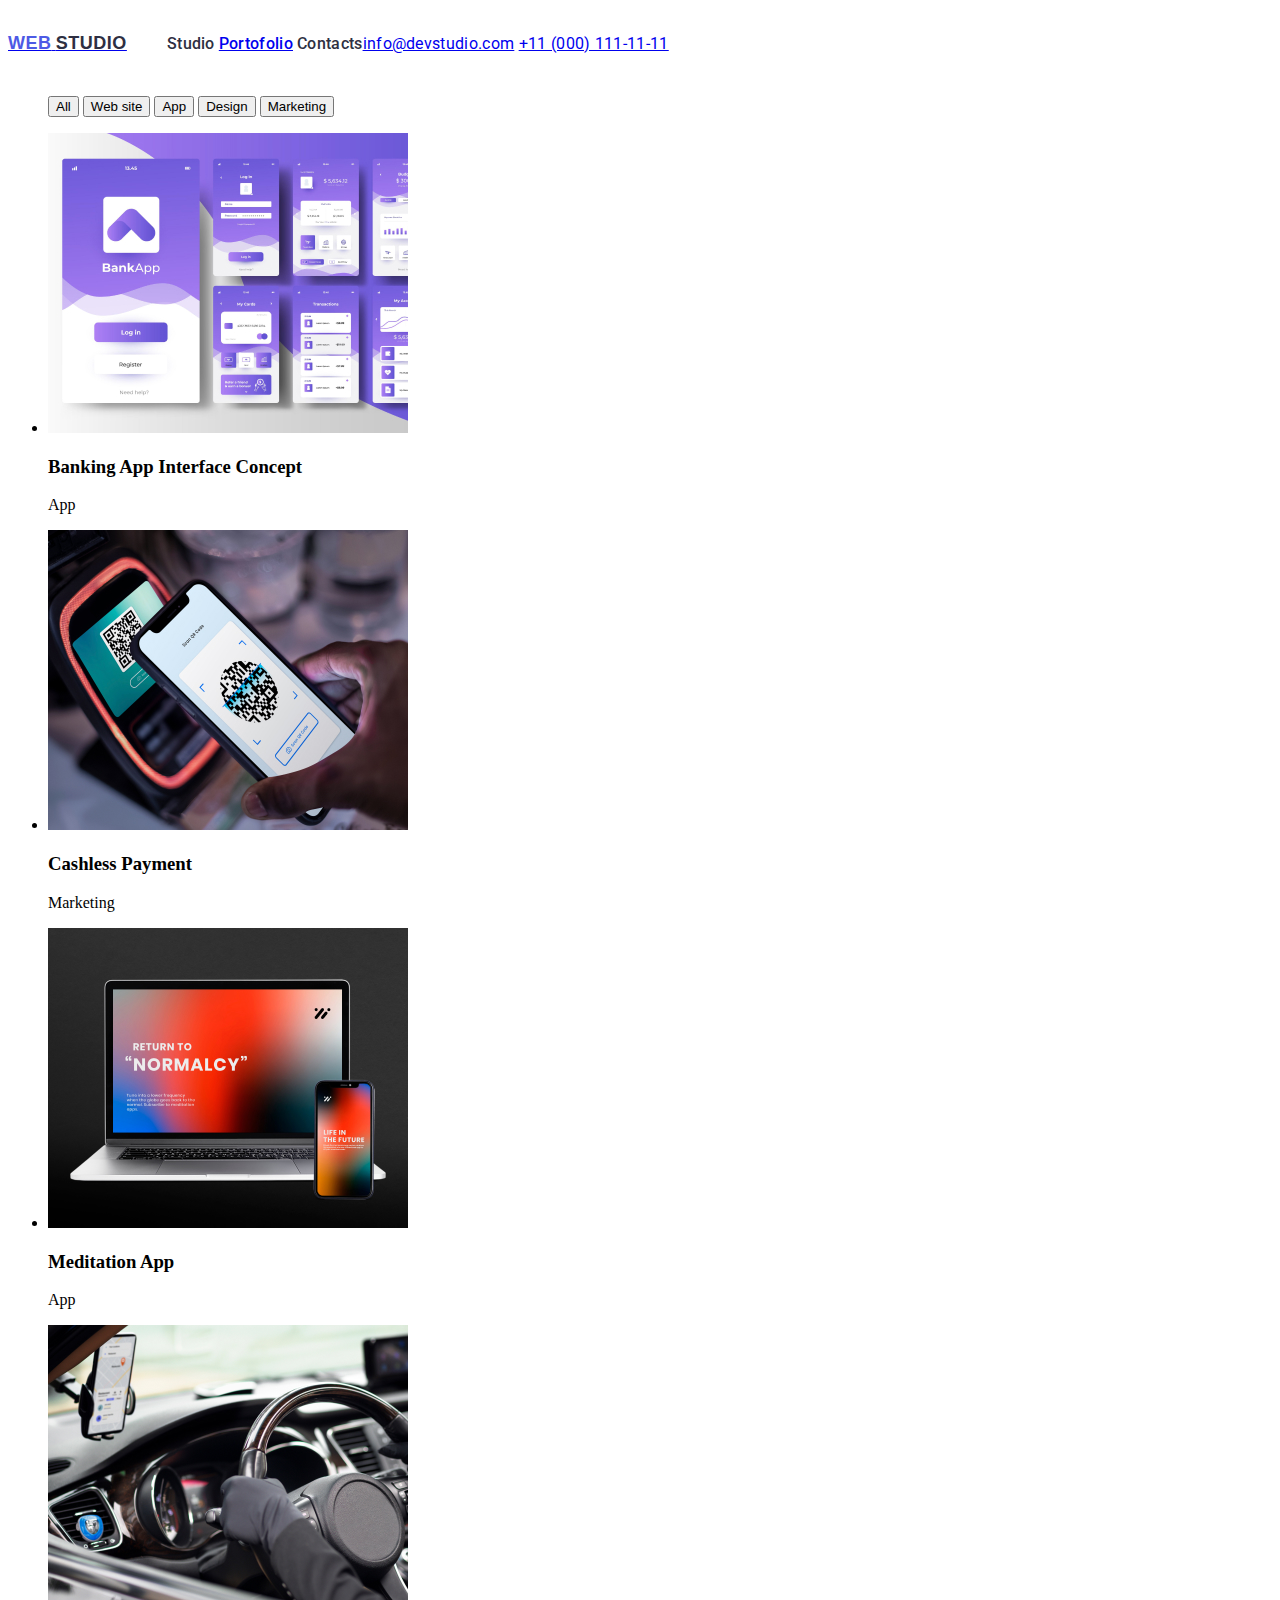
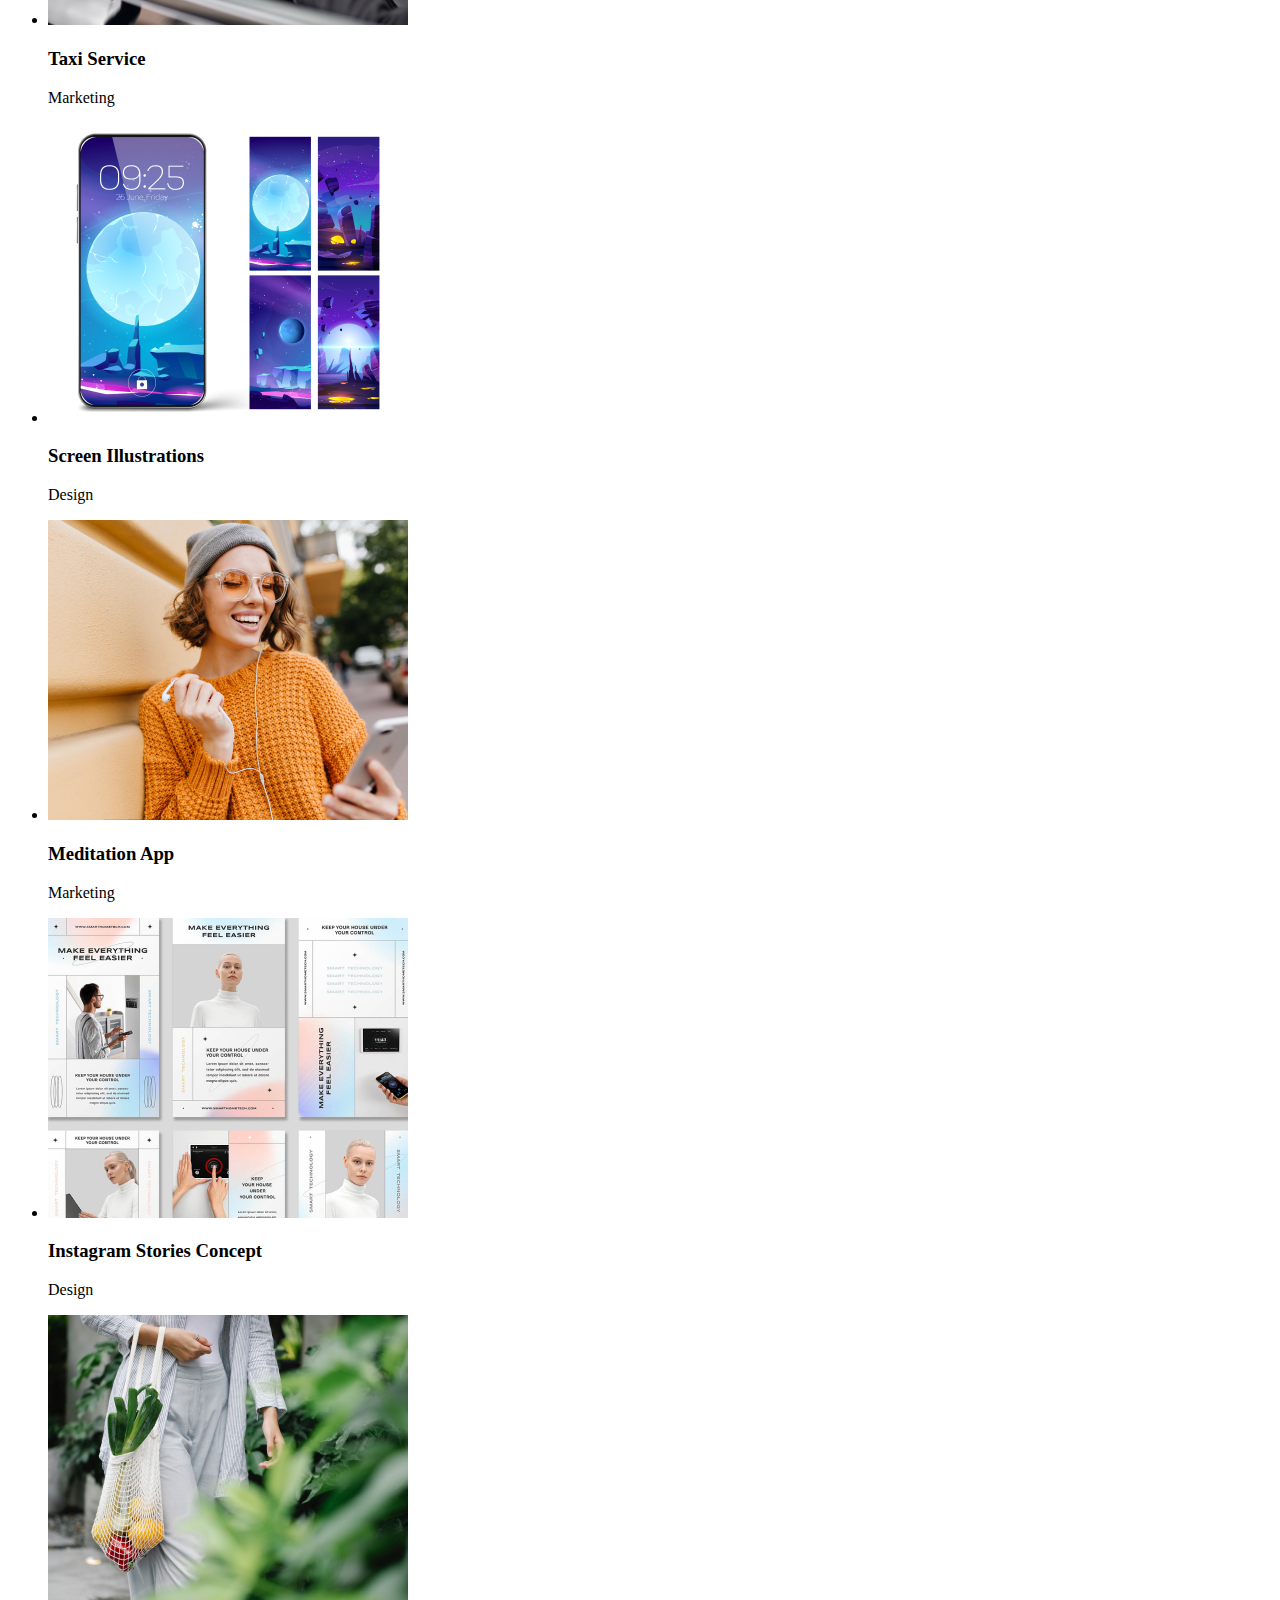
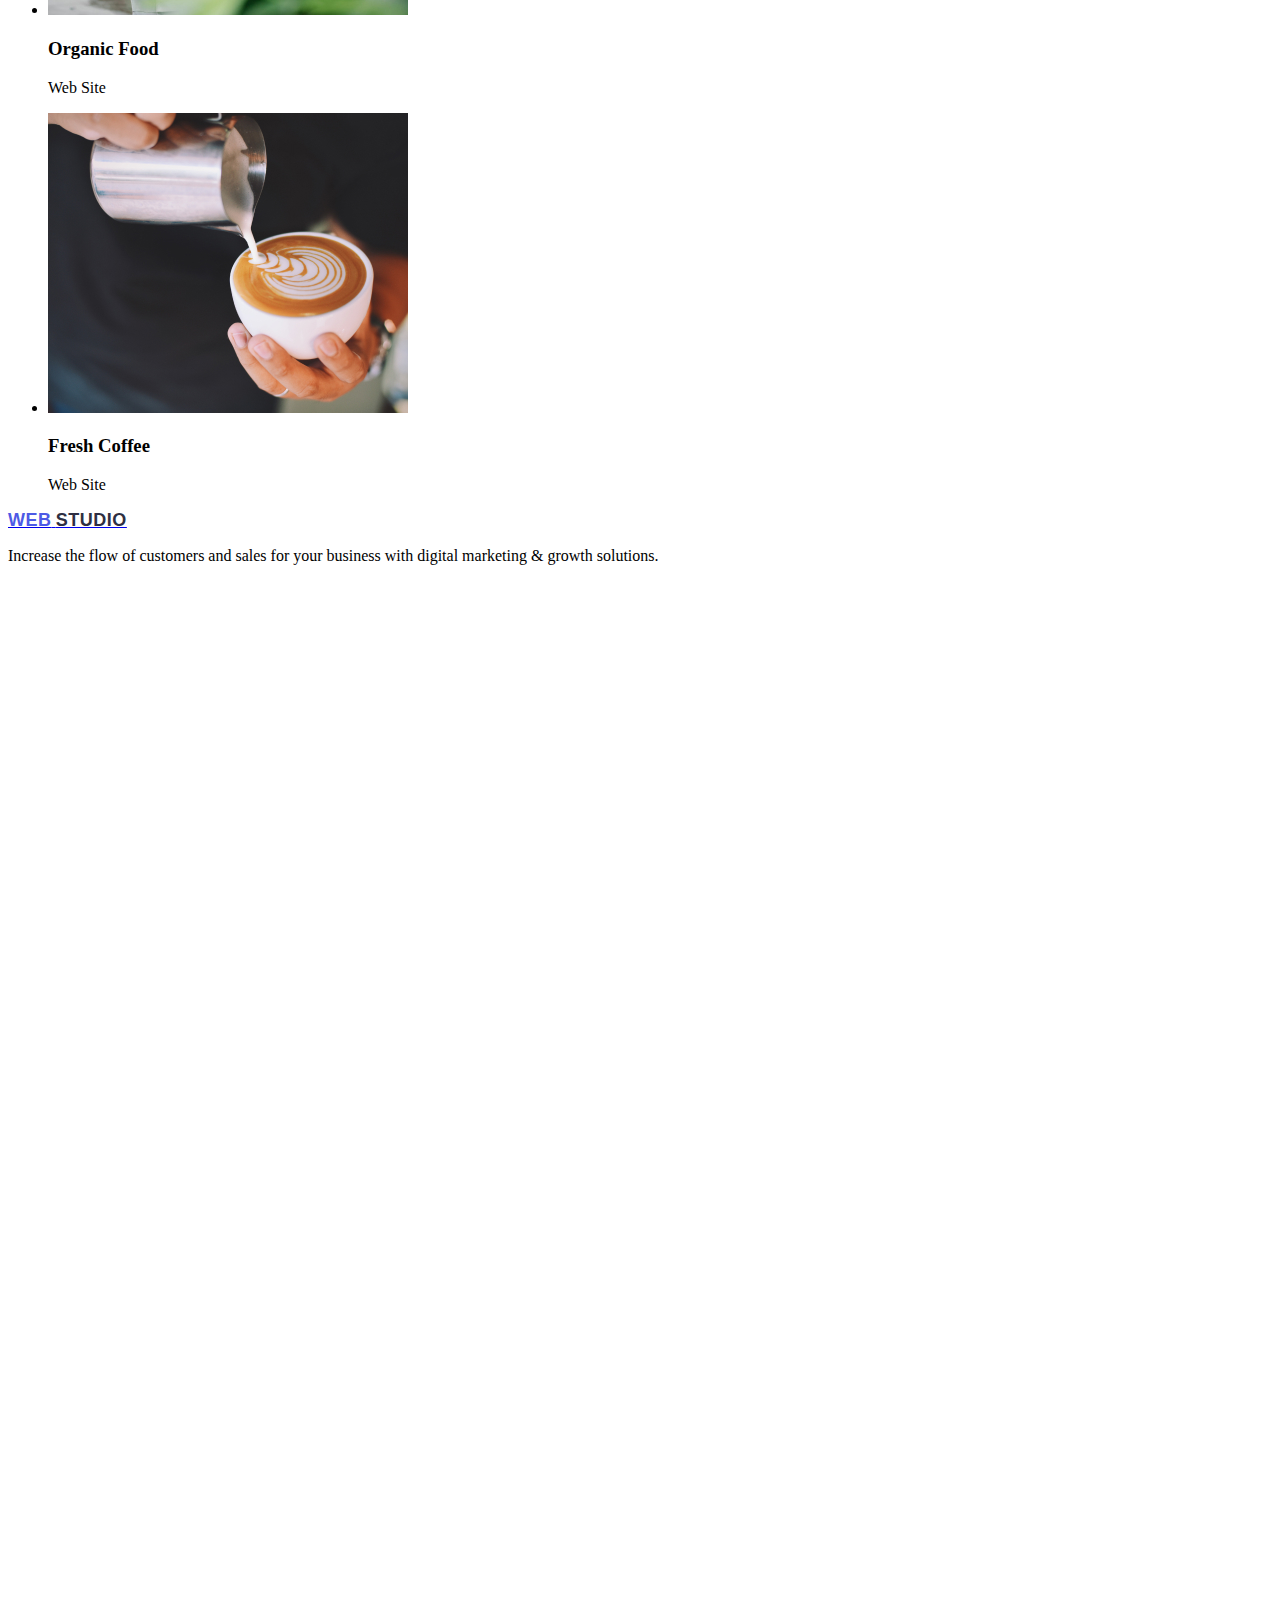
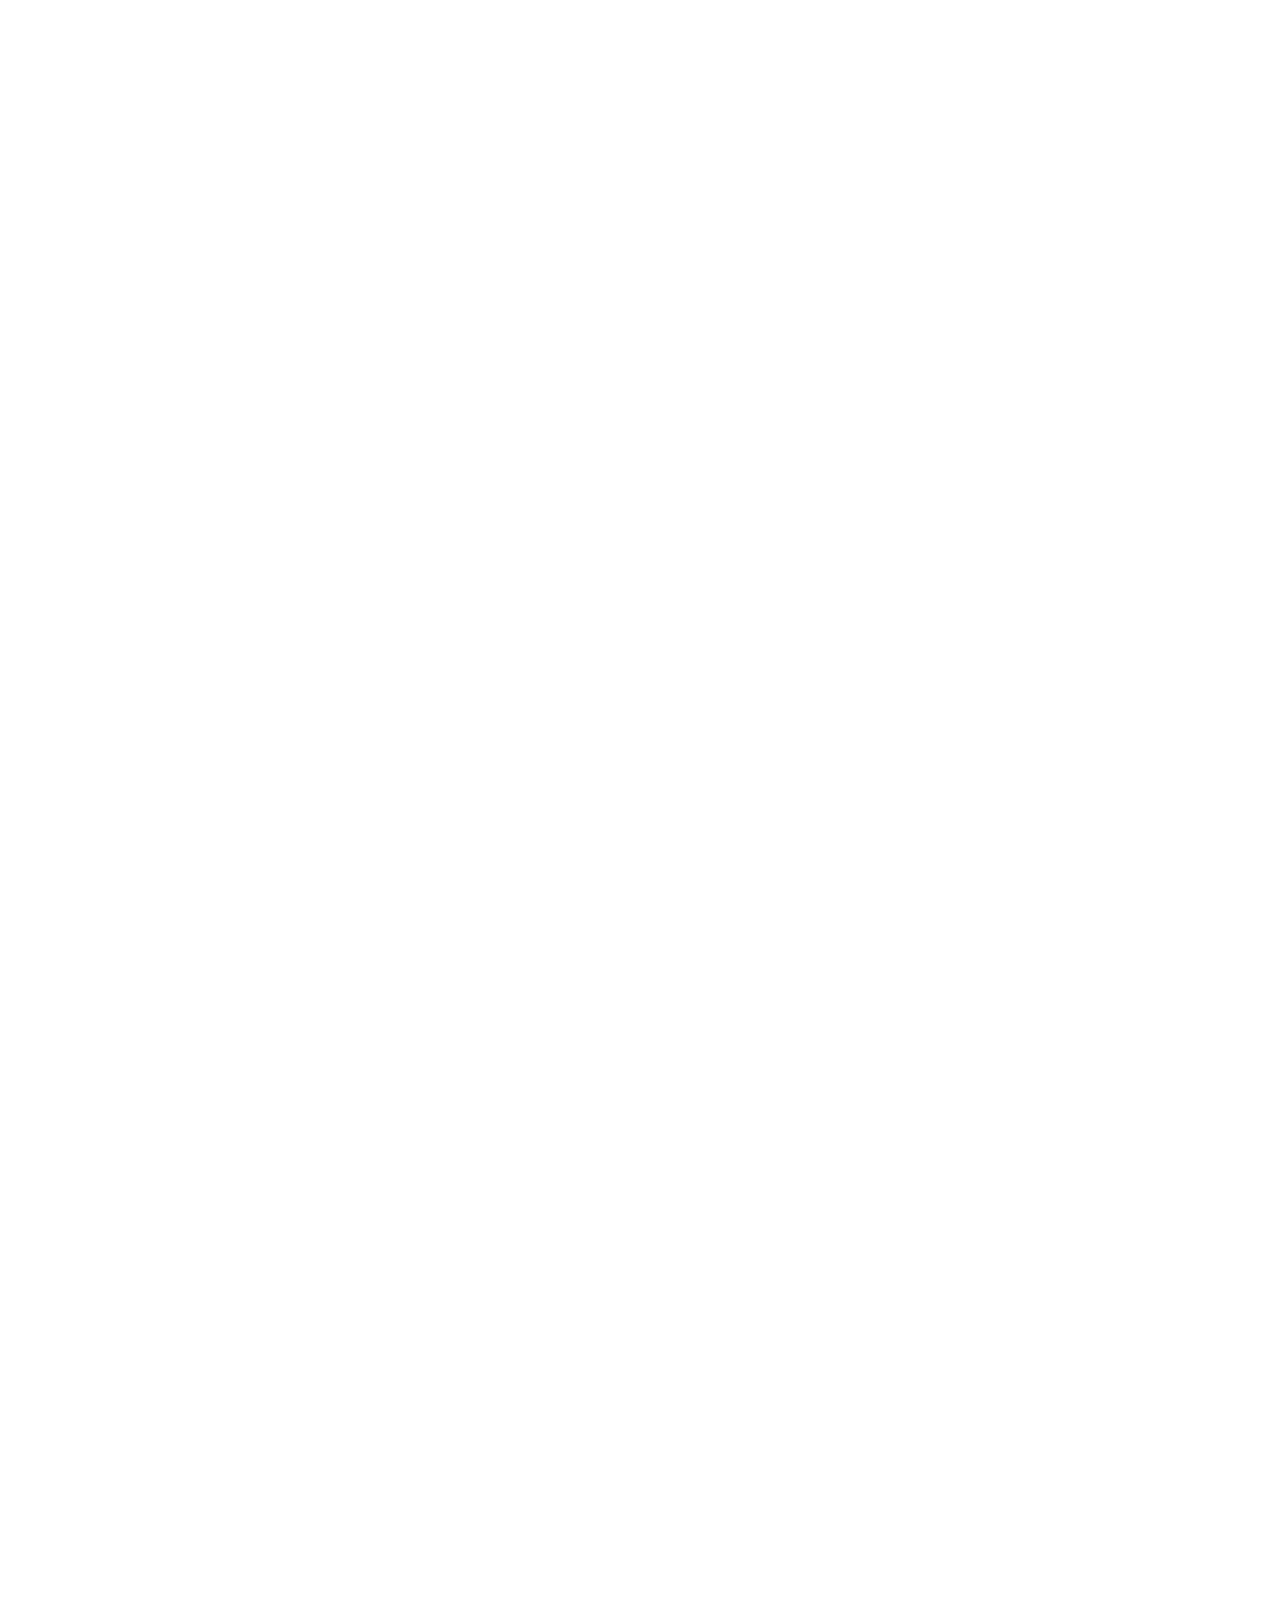
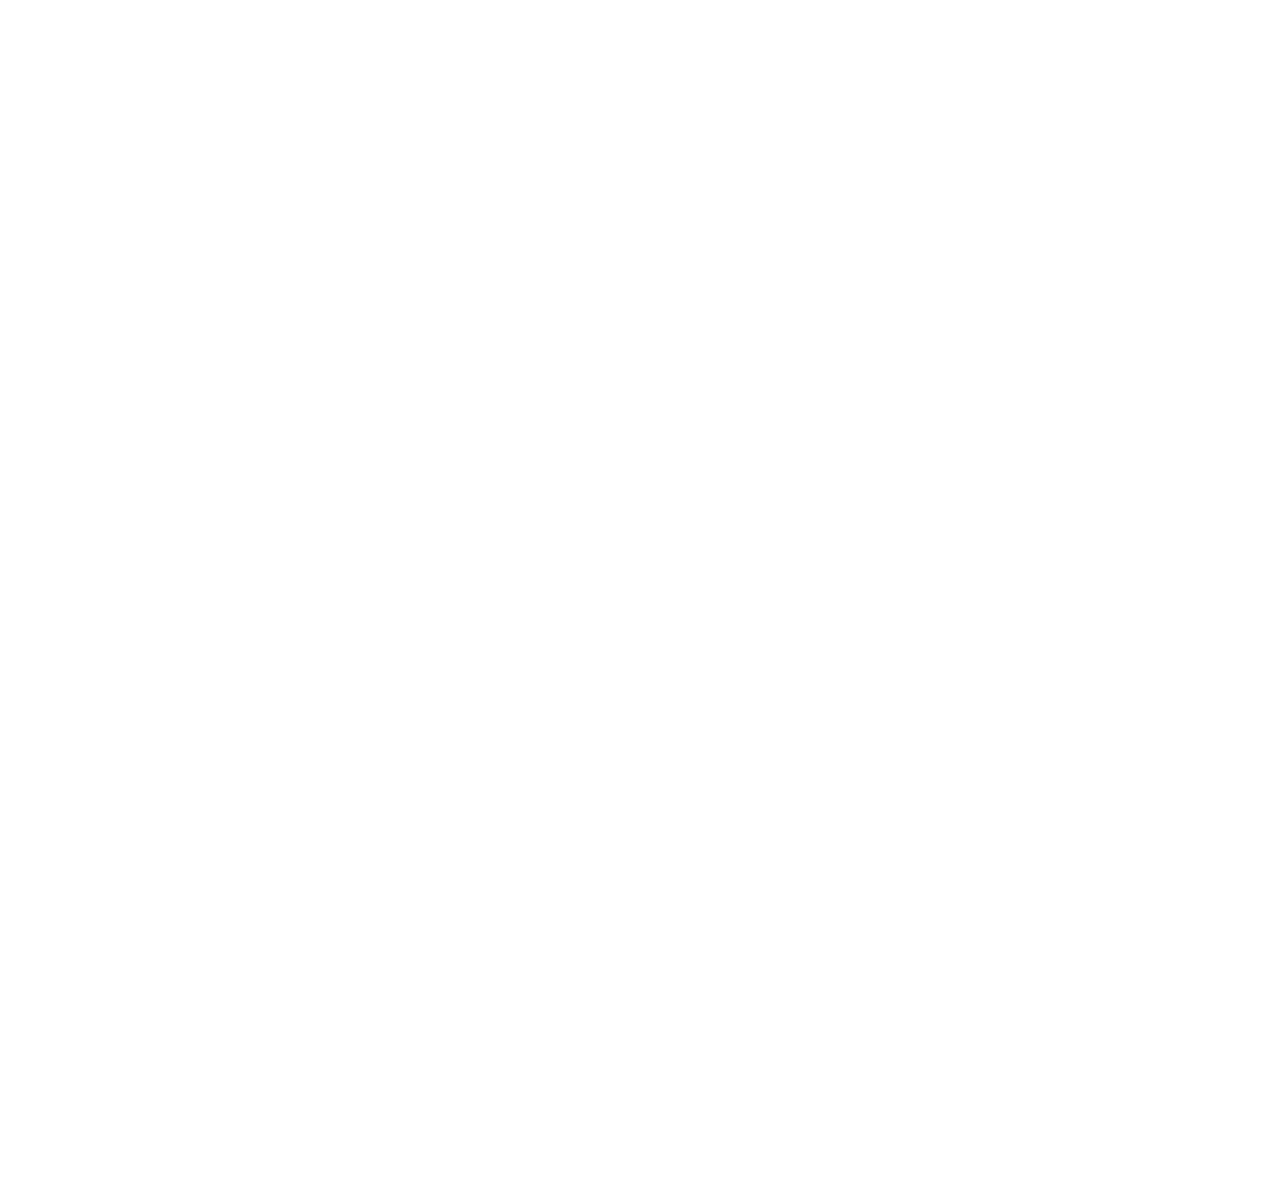
==== portofolio.html @ 5d81a306 "second homework" ====
<!DOCTYPE html>
<html lang="en">

<head>
    <meta charset="UTF-8">
    <meta name="viewport" content="width=device-width, initial-scale=1.0">
    <title>homework</title>
    <link rel="stylesheet" href="css\styles.css" />
    <style type="text/css">
    </style>
    <link rel="preconnect" href="https://fonts.googleapis.com">
    <link rel="preconnect" href="https://fonts.gstatic.com" crossorigin>
    <link href="https://fonts.googleapis.com/css2?family=Roboto:ital,wght@0,100;0,300;0,400;0,500;0,700;0,900;1,100;1,300;1,400;1,500;1,700;1,900&display=swap" rel="stylesheet">
</head>
<header class="global-header">
    <a href="index.html" class="logo">
        <span class="left-blue">WEB</span>
        <span class="right-black">STUDIO</span>
    </a>
    <nav class="top-nav">
        <ul>
            <li>Studio</li>
            <li><a href="portofolio.html"> Portofolio</a></li>
            <li>Contacts</li>
        </ul>
    </nav>
    <section class="main-contacts">
        <a href="mailto" info@devstudio.com>info@devstudio.com</a>
        <a href="tel" +11 (000) 111-11-11>+11 (000) 111-11-11</a>
    </section>
</header>

<body class="hero-section">
    <section class="button-bar">
        <ul>
            <il>
                <button type="button" class="filter-button">All</button>
            </il>
            <il>
                <button type="button" class="filter-button">Web site</button>
            </il>
            <il>
                <button type="button" class="filter-button">App</button>
            </il>
            <il>
                <button type="button" class="filter-button">Design</button>
            </il>
            <il>
                <button type="button" class="filter-button">Marketing</button>
            </il>
        </ul>
        <section class="first-cardrow">
            <ul>
                <li><img src="IMAGES\portofolio.img\img.jpg" alt="Banking-App-Interface-Concept" width="360"></li>
                <h3>Banking App Interface Concept</h3>
                <p>App</p>

                <li><img src="IMAGES\portofolio.img\img (1).jpg" alt="Cashless Payment" width="360"></li>
                <h3>Cashless Payment</h3>
                <p>Marketing</p>

                <li><img src="IMAGES\portofolio.img\img (2).jpg" alt="Meditation App" width="360"></li>
                <h3>Meditation App</h3>
                <p>App</p>
            </ul>
        </section>
        <section class="second-cardrow">
            <ul>
                <li><img src="IMAGES\portofolio.img\img (3).jpg" alt="Taxi Service" width="360"></li>
                <h3>Taxi Service</h3>
                <p>Marketing</p>

                <li><img src="IMAGES\portofolio.img\img (4).jpg" alt="Screen Illustrations" width="360"></li>
                <h3>Screen Illustrations</h3>
                <p>Design</p>

                <li><img src="IMAGES\portofolio.img\img.png" alt="Marketing" width="360"></li>
                <h3>Meditation App</h3>
                <p>Marketing</p>
            </ul>
        </section>
        <section class="tird-cardrow">
            <ul>
                <li><img src="IMAGES\portofolio.img\img (5).jpg" alt="Instagram Stories Concept" width="360">
                </li>
                <h3>Instagram Stories Concept</h3>
                <p>Design</p>

                <li><img src="IMAGES\portofolio.img\img (6).jpg" alt="Organic Food" width="360"></li>
                <h3>Organic Food</h3>
                <p>Web Site</p>

                <li><img src="IMAGES\portofolio.img\img (7).jpg" alt="Fresh Coffee" width="360"></li>
                <h3>Fresh Coffee</h3>
                <p>Web Site</p>
            </ul>
        </section>

</body>
<footer>
    <section class="footer">
        <div>
            <a href="index.html" class="footer-logo">
                <span class="left-blue">WEB</span>
                <span class="right-black">STUDIO</span>
            </a>
            <p>Increase the flow of customers and sales for your business with digital marketing & growth solutions.
            </p>
        </div>

    </section>
</footer>

</html>
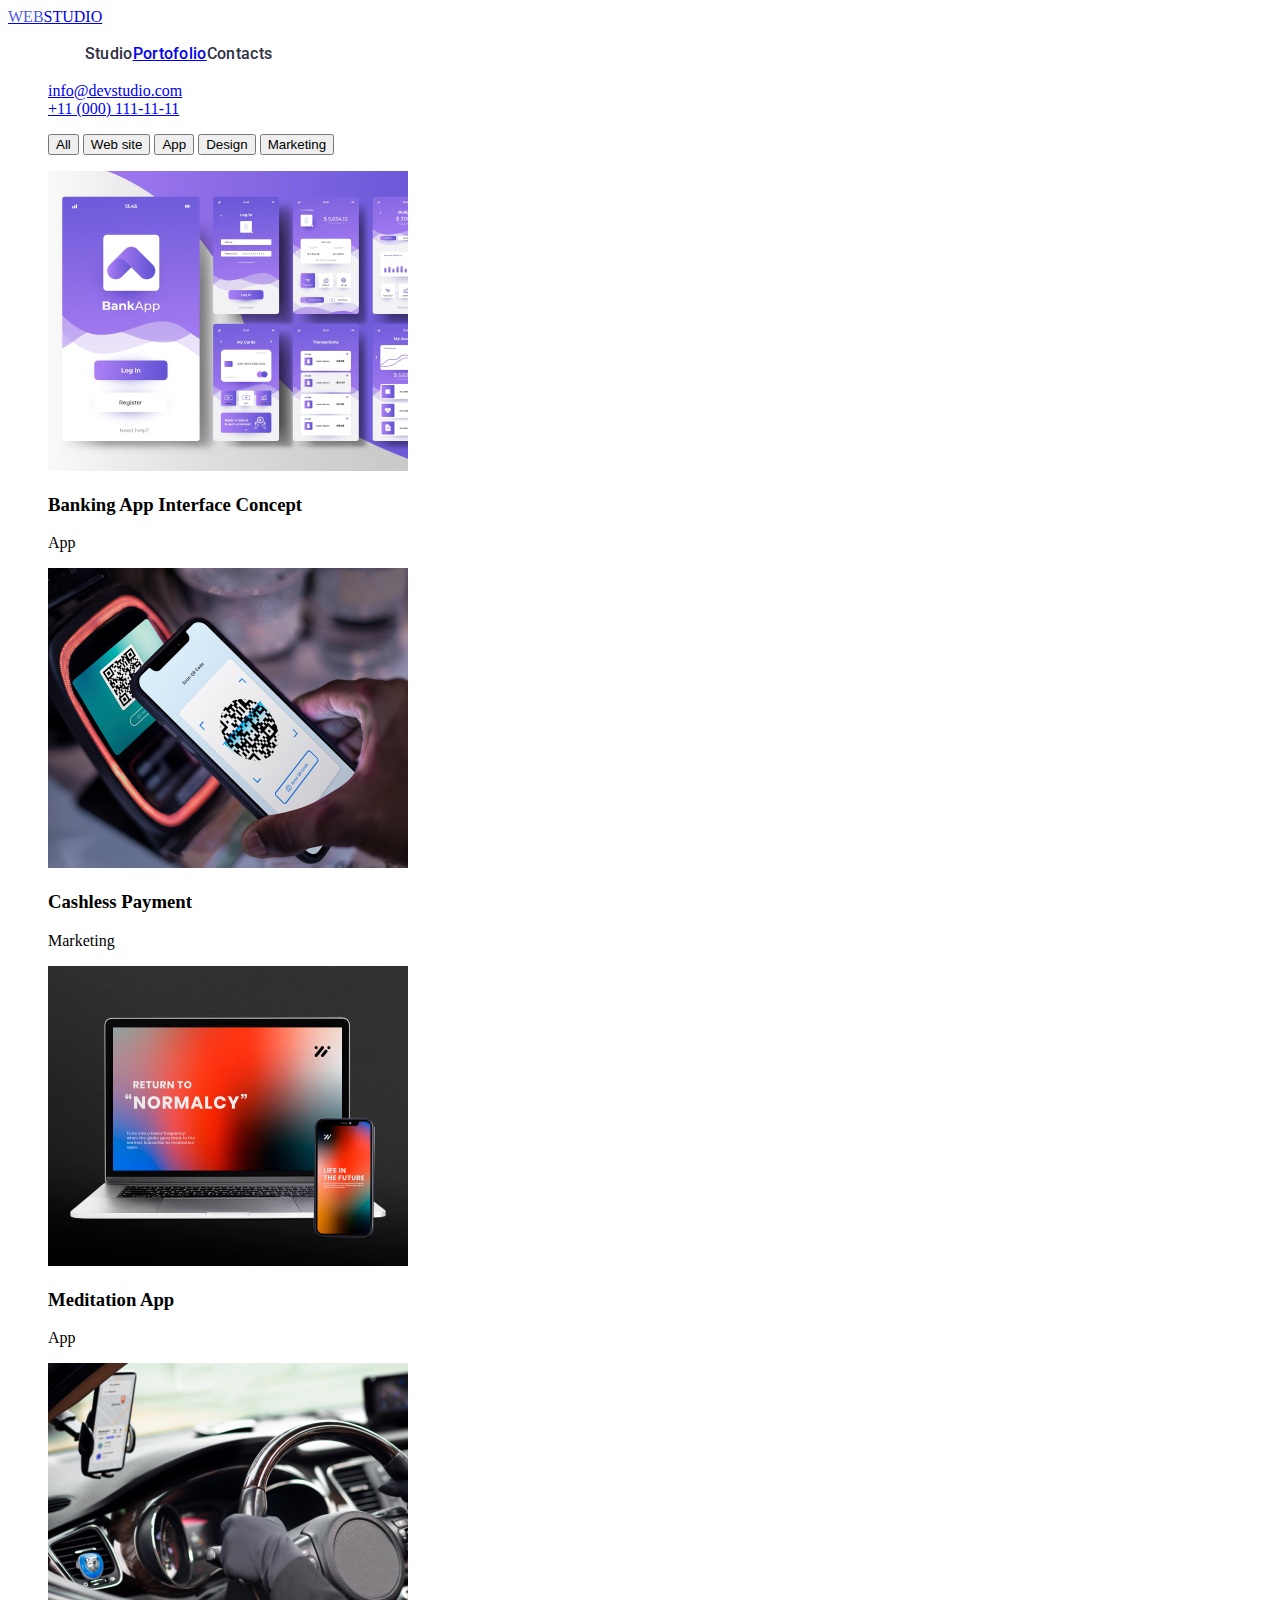
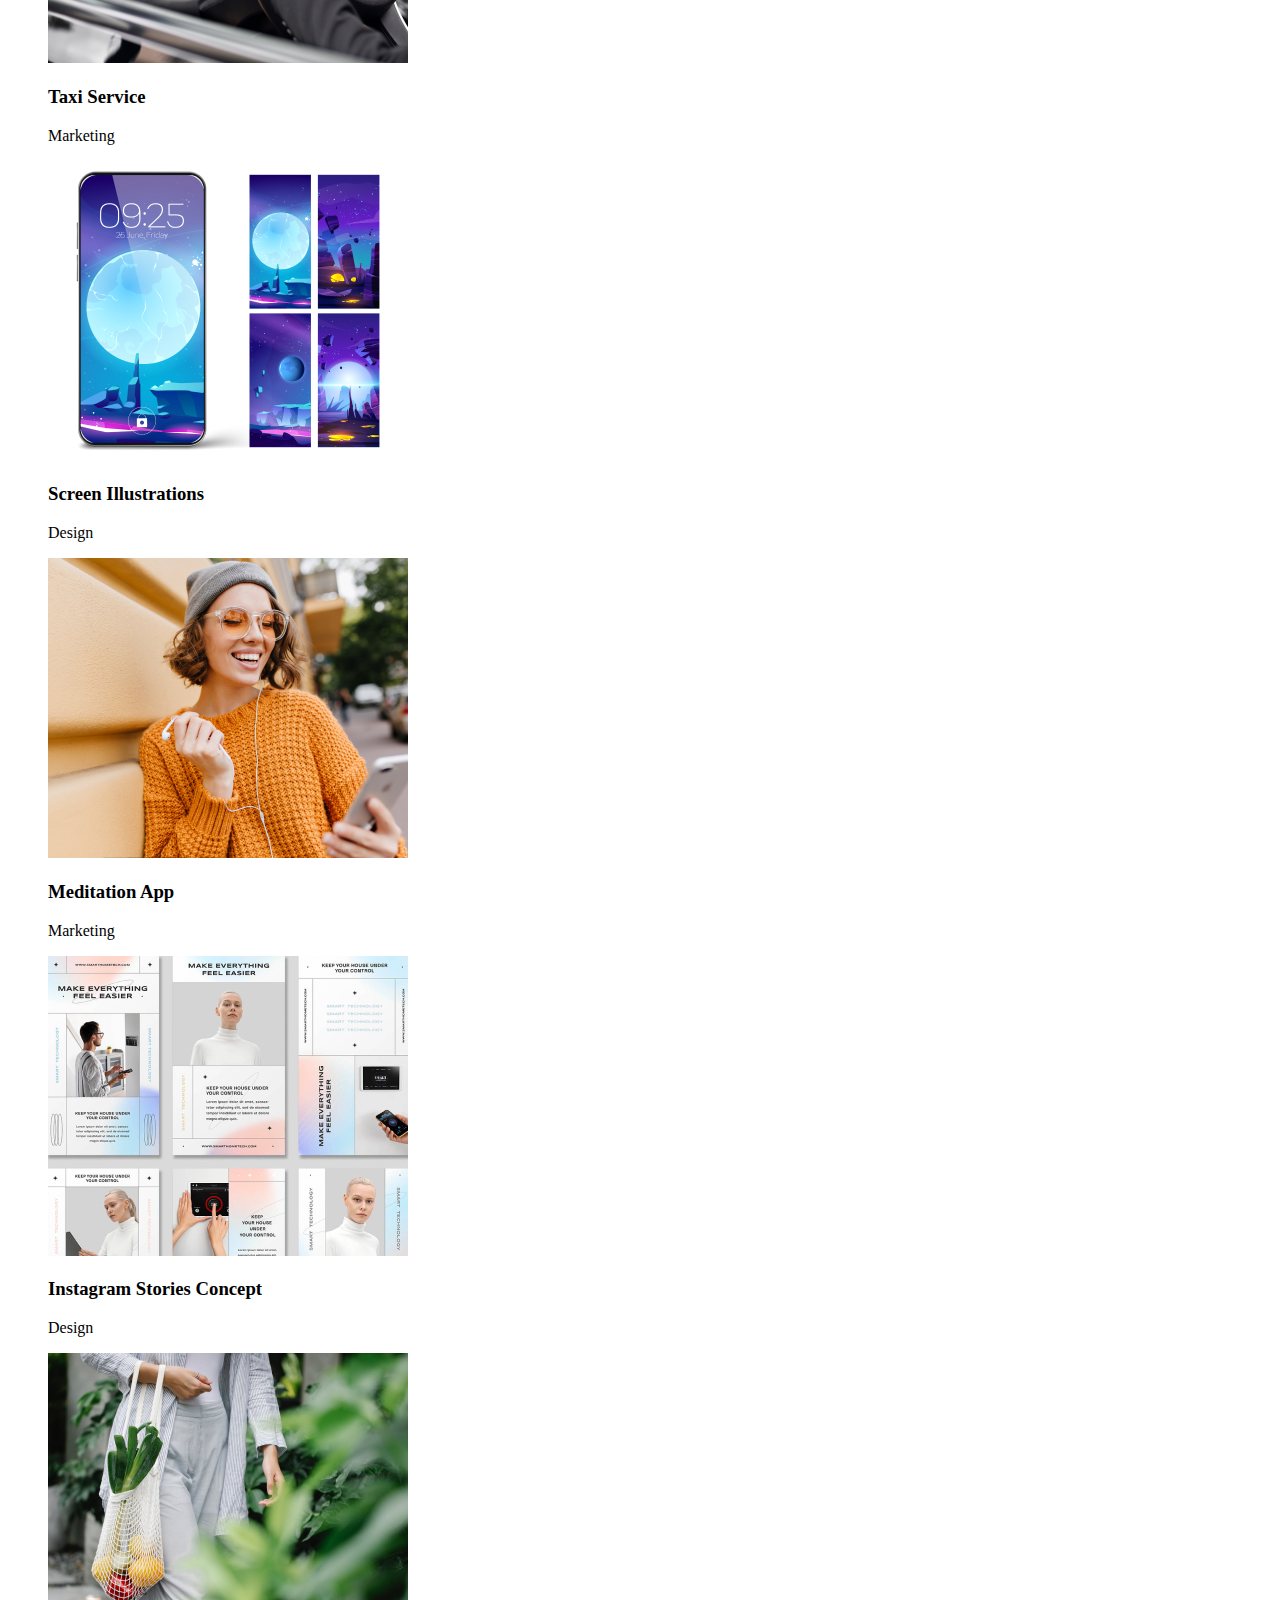
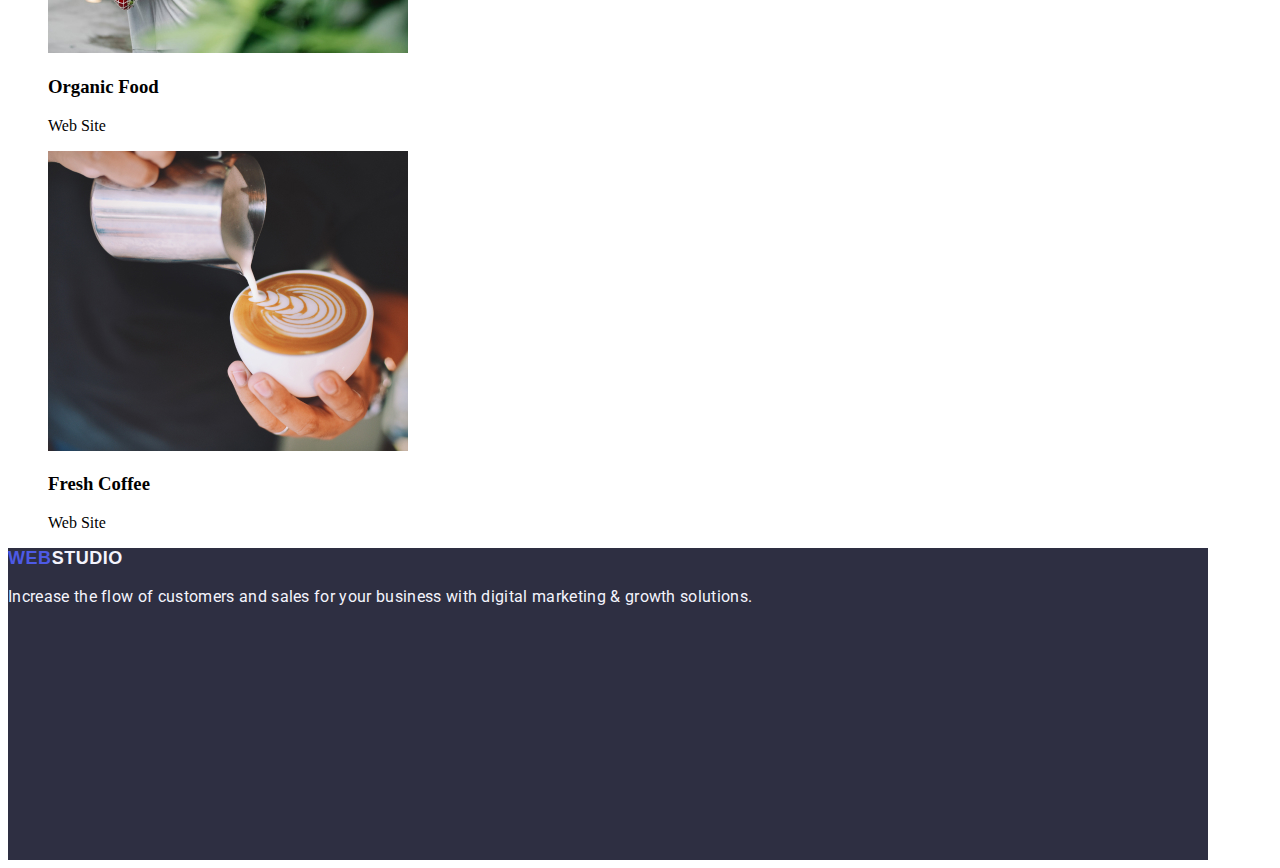
==== commit 3c40d312: "tema 3" ====
--- a/portofolio.html
+++ b/portofolio.html
@@ -10,92 +10,98 @@
     </style>
     <link rel="preconnect" href="https://fonts.googleapis.com">
     <link rel="preconnect" href="https://fonts.gstatic.com" crossorigin>
-    <link href="https://fonts.googleapis.com/css2?family=Roboto:ital,wght@0,100;0,300;0,400;0,500;0,700;0,900;1,100;1,300;1,400;1,500;1,700;1,900&display=swap" rel="stylesheet">
+    <link
+        href="https://fonts.googleapis.com/css2?family=Roboto:ital,wght@0,100;0,300;0,400;0,500;0,700;0,900;1,100;1,300;1,400;1,500;1,700;1,900&display=swap"
+        rel="stylesheet">
 </head>
-<header class="global-header">
-    <a href="index.html" class="logo">
-        <span class="left-blue">WEB</span>
-        <span class="right-black">STUDIO</span>
-    </a>
-    <nav class="top-nav">
-        <ul>
-            <li>Studio</li>
-            <li><a href="portofolio.html"> Portofolio</a></li>
-            <li>Contacts</li>
-        </ul>
-    </nav>
-    <section class="main-contacts">
-        <a href="mailto" info@devstudio.com>info@devstudio.com</a>
-        <a href="tel" +11 (000) 111-11-11>+11 (000) 111-11-11</a>
-    </section>
-</header>
+<!--top line-->
 
-<body class="hero-section">
-    <section class="button-bar">
-        <ul>
-            <il>
-                <button type="button" class="filter-button">All</button>
-            </il>
-            <il>
-                <button type="button" class="filter-button">Web site</button>
-            </il>
-            <il>
-                <button type="button" class="filter-button">App</button>
-            </il>
-            <il>
-                <button type="button" class="filter-button">Design</button>
-            </il>
-            <il>
-                <button type="button" class="filter-button">Marketing</button>
-            </il>
-        </ul>
-        <section class="first-cardrow">
-            <ul>
-                <li><img src="IMAGES\portofolio.img\img.jpg" alt="Banking-App-Interface-Concept" width="360"></li>
-                <h3>Banking App Interface Concept</h3>
-                <p>App</p>
-
-                <li><img src="IMAGES\portofolio.img\img (1).jpg" alt="Cashless Payment" width="360"></li>
-                <h3>Cashless Payment</h3>
-                <p>Marketing</p>
-
-                <li><img src="IMAGES\portofolio.img\img (2).jpg" alt="Meditation App" width="360"></li>
-                <h3>Meditation App</h3>
-                <p>App</p>
+<body class="whole-page" style="width: 1200px;">
+    <header>
+        <section class="top-logo">
+            <div class="container-logos">
+                <a href="/index.html"><span class="logo-text">WEB</span>STUDIO</a>
+            </div>
+            <nav>
+                <ul class="top-nawv">
+                    <li>Studio</li>
+                    <li><a href="portofolio.html"> Portofolio</a></li>
+                    <li>Contacts</li>
+                </ul>
+            </nav>
+            <ul class="main-contact">
+                <li><a href="mailto" info@devstudio.com>info@devstudio.com</a></li>
+                <li><a href="tel" +11 (000) 111-11-11>+11 (000) 111-11-11</a></li>
             </ul>
         </section>
-        <section class="second-cardrow">
-            <ul>
-                <li><img src="IMAGES\portofolio.img\img (3).jpg" alt="Taxi Service" width="360"></li>
-                <h3>Taxi Service</h3>
-                <p>Marketing</p>
+        <!--main section-->
+        <main>
+            <section class="button-bar">
+                <ul class="buttons">
+                    <il>
+                        <button type="button" class="filter-button1">All</button>
+                    </il>
+                    <il>
+                        <button type="button" class="filter-button2">Web site</button>
+                    </il>
+                    <il>
+                        <button type="button" class="filter-button3">App</button>
+                    </il>
+                    <il>
+                        <button type="button" class="filter-button4">Design</button>
+                    </il>
+                    <il>
+                        <button type="button" class="filter-button5">Marketing</button>
+                    </il>
+                </ul>
+            </section>
+            <section class="first-cardrow">
+                <ul>
+                    <li><img src="IMAGES\portofolio.img\img.jpg" alt="Banking-App-Interface-Concept" width="360"></li>
+                    <h3>Banking App Interface Concept</h3>
+                    <p>App</p>
 
-                <li><img src="IMAGES\portofolio.img\img (4).jpg" alt="Screen Illustrations" width="360"></li>
-                <h3>Screen Illustrations</h3>
-                <p>Design</p>
+                    <li><img src="IMAGES\portofolio.img\img (1).jpg" alt="Cashless Payment" width="360"></li>
+                    <h3>Cashless Payment</h3>
+                    <p>Marketing</p>
 
-                <li><img src="IMAGES\portofolio.img\img.png" alt="Marketing" width="360"></li>
-                <h3>Meditation App</h3>
-                <p>Marketing</p>
-            </ul>
-        </section>
-        <section class="tird-cardrow">
-            <ul>
-                <li><img src="IMAGES\portofolio.img\img (5).jpg" alt="Instagram Stories Concept" width="360">
-                </li>
-                <h3>Instagram Stories Concept</h3>
-                <p>Design</p>
+                    <li><img src="IMAGES\portofolio.img\img (2).jpg" alt="Meditation App" width="360"></li>
+                    <h3>Meditation App</h3>
+                    <p>App</p>
+                </ul>
+            </section>
+            <section class="second-cardrow">
+                <ul>
+                    <li><img src="IMAGES\portofolio.img\img (3).jpg" alt="Taxi Service" width="360"></li>
+                    <h3>Taxi Service</h3>
+                    <p>Marketing</p>
 
-                <li><img src="IMAGES\portofolio.img\img (6).jpg" alt="Organic Food" width="360"></li>
-                <h3>Organic Food</h3>
-                <p>Web Site</p>
+                    <li><img src="IMAGES\portofolio.img\img (4).jpg" alt="Screen Illustrations" width="360"></li>
+                    <h3>Screen Illustrations</h3>
+                    <p>Design</p>
 
-                <li><img src="IMAGES\portofolio.img\img (7).jpg" alt="Fresh Coffee" width="360"></li>
-                <h3>Fresh Coffee</h3>
-                <p>Web Site</p>
-            </ul>
-        </section>
+                    <li><img src="IMAGES\portofolio.img\img.png" alt="Marketing" width="360"></li>
+                    <h3>Meditation App</h3>
+                    <p>Marketing</p>
+                </ul>
+            </section>
+            <section class="tird-cardrow">
+                <ul>
+                    <li><img src="IMAGES\portofolio.img\img (5).jpg" alt="Instagram Stories Concept" width="360">
+                    </li>
+                    <h3>Instagram Stories Concept</h3>
+                    <p>Design</p>
 
+                    <li><img src="IMAGES\portofolio.img\img (6).jpg" alt="Organic Food" width="360"></li>
+                    <h3>Organic Food</h3>
+                    <p>Web Site</p>
+
+                    <li><img src="IMAGES\portofolio.img\img (7).jpg" alt="Fresh Coffee" width="360"></li>
+                    <h3>Fresh Coffee</h3>
+                    <p>Web Site</p>
+                </ul>
+            </section>
+        </main>
 </body>
 <footer>
     <section class="footer">
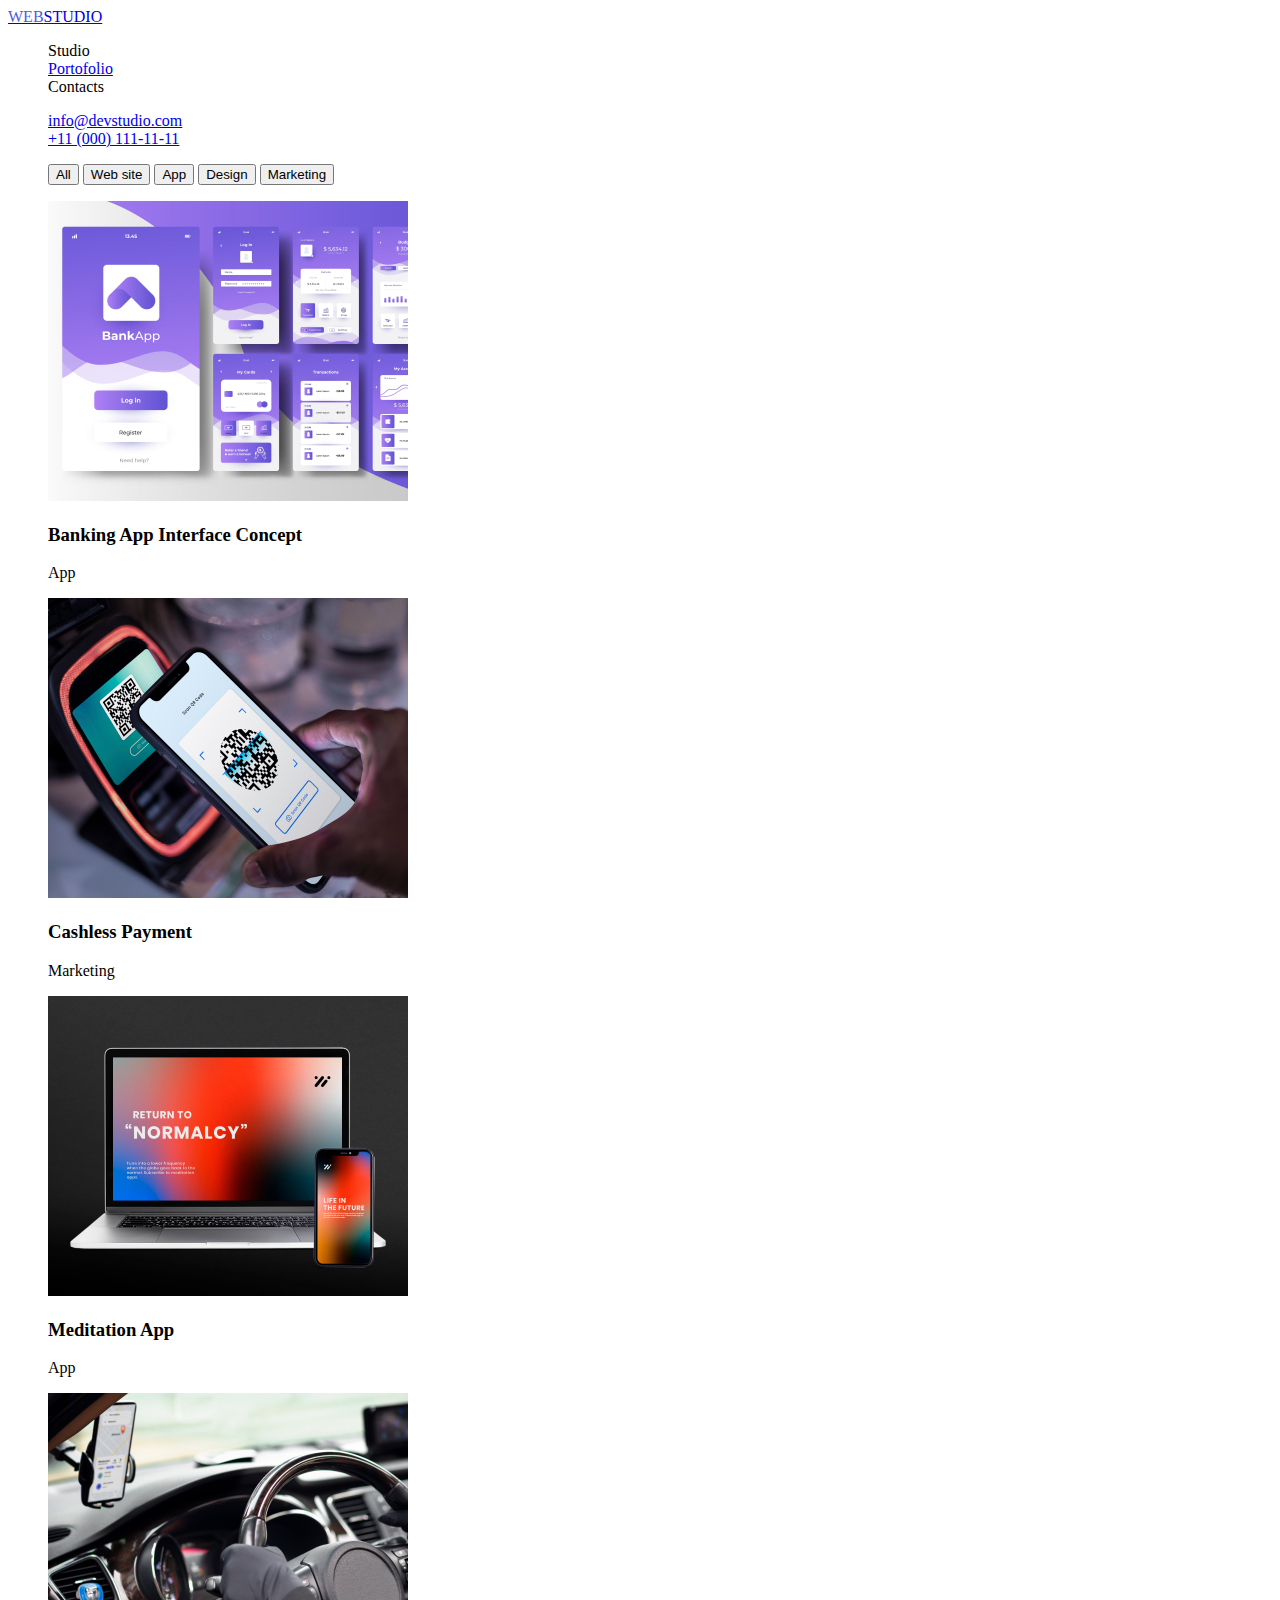
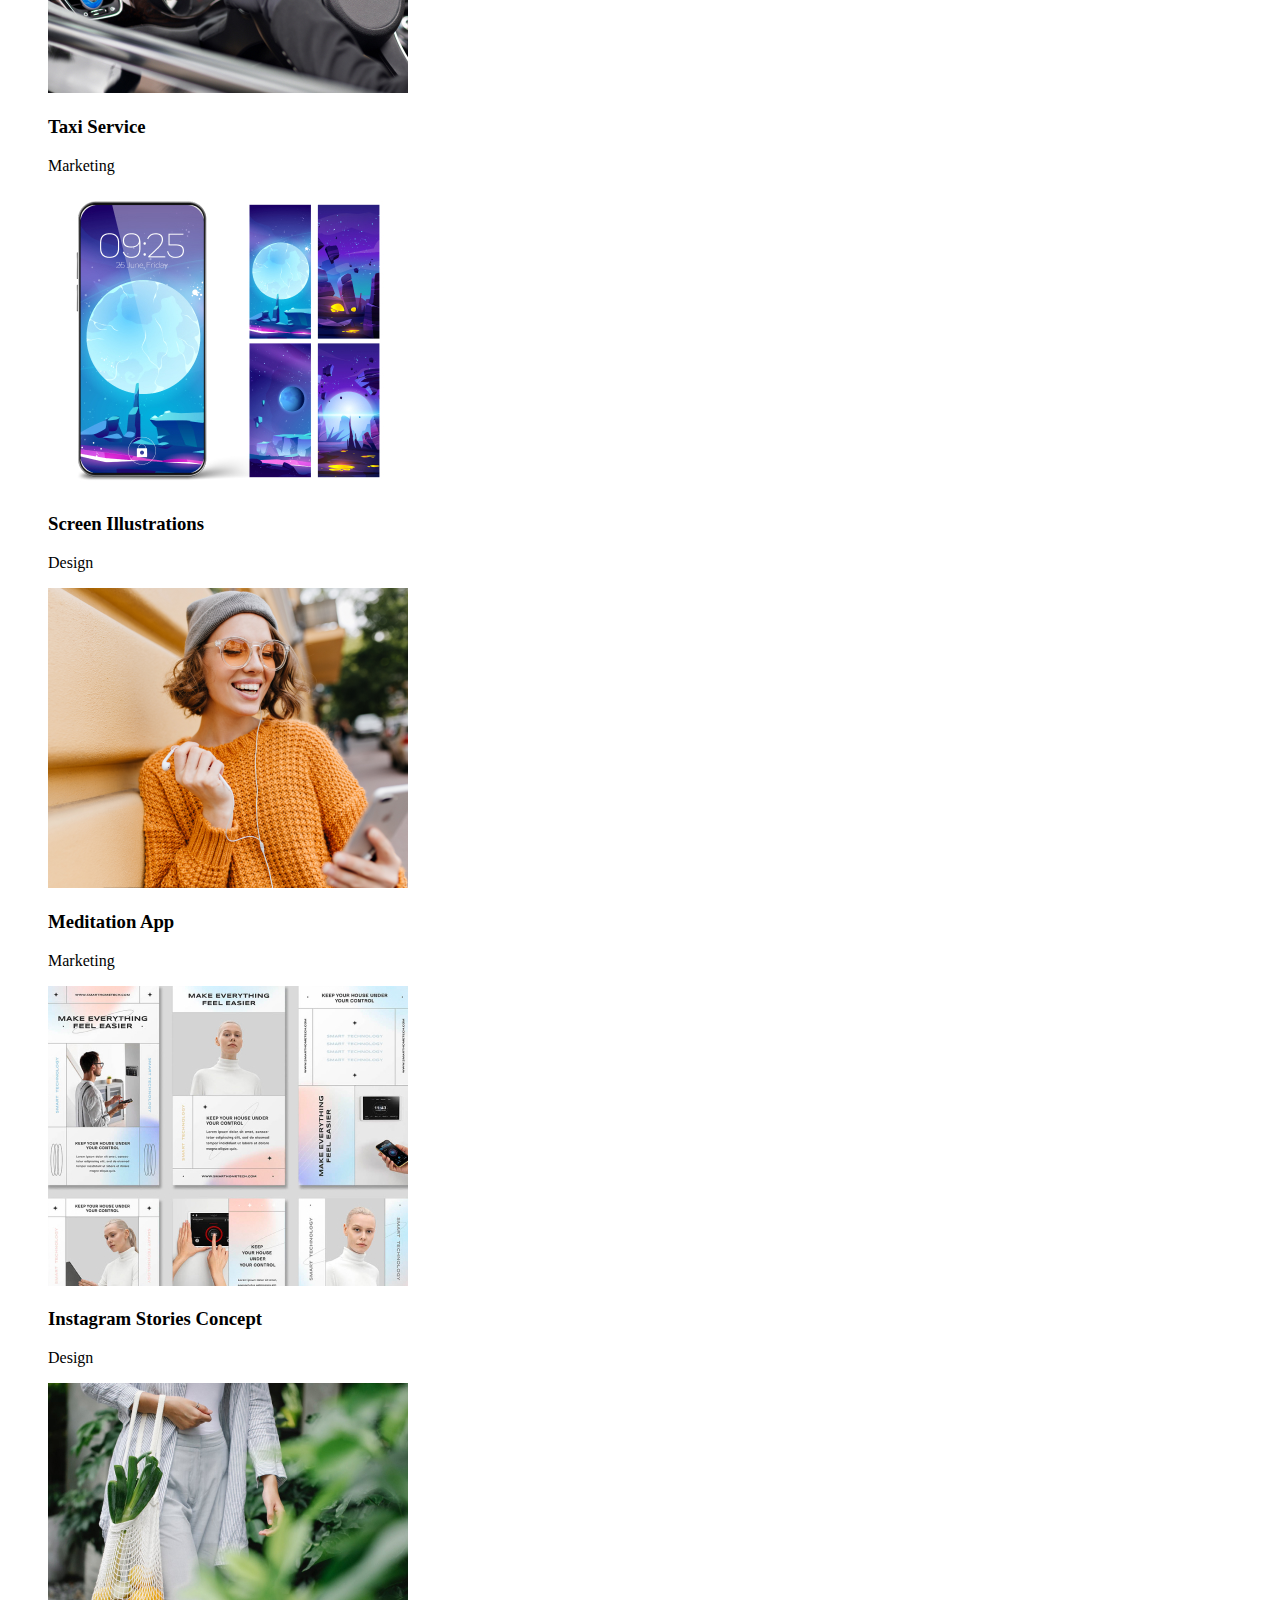
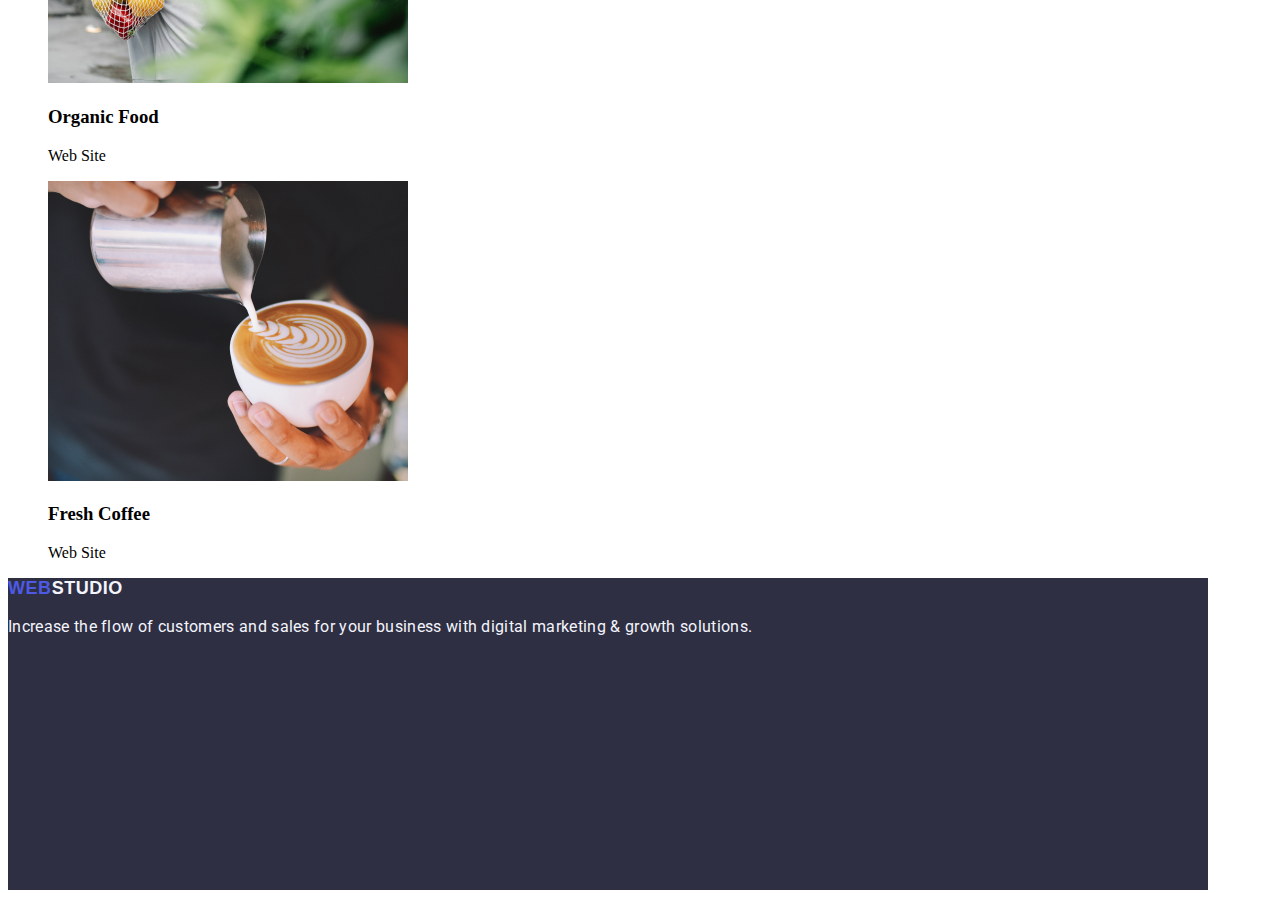
==== commit 265049eb: ">D:<" ====
--- a/portofolio.html
+++ b/portofolio.html
@@ -5,7 +5,8 @@
     <meta charset="UTF-8">
     <meta name="viewport" content="width=device-width, initial-scale=1.0">
     <title>homework</title>
-    <link rel="stylesheet" href="css\styles.css" />
+    <link rel="stylesheet" href="css\styles.css">
+    <link rel="modern-normalize" href="css\modern-normalize.css">
     <style type="text/css">
     </style>
     <link rel="preconnect" href="https://fonts.googleapis.com">
